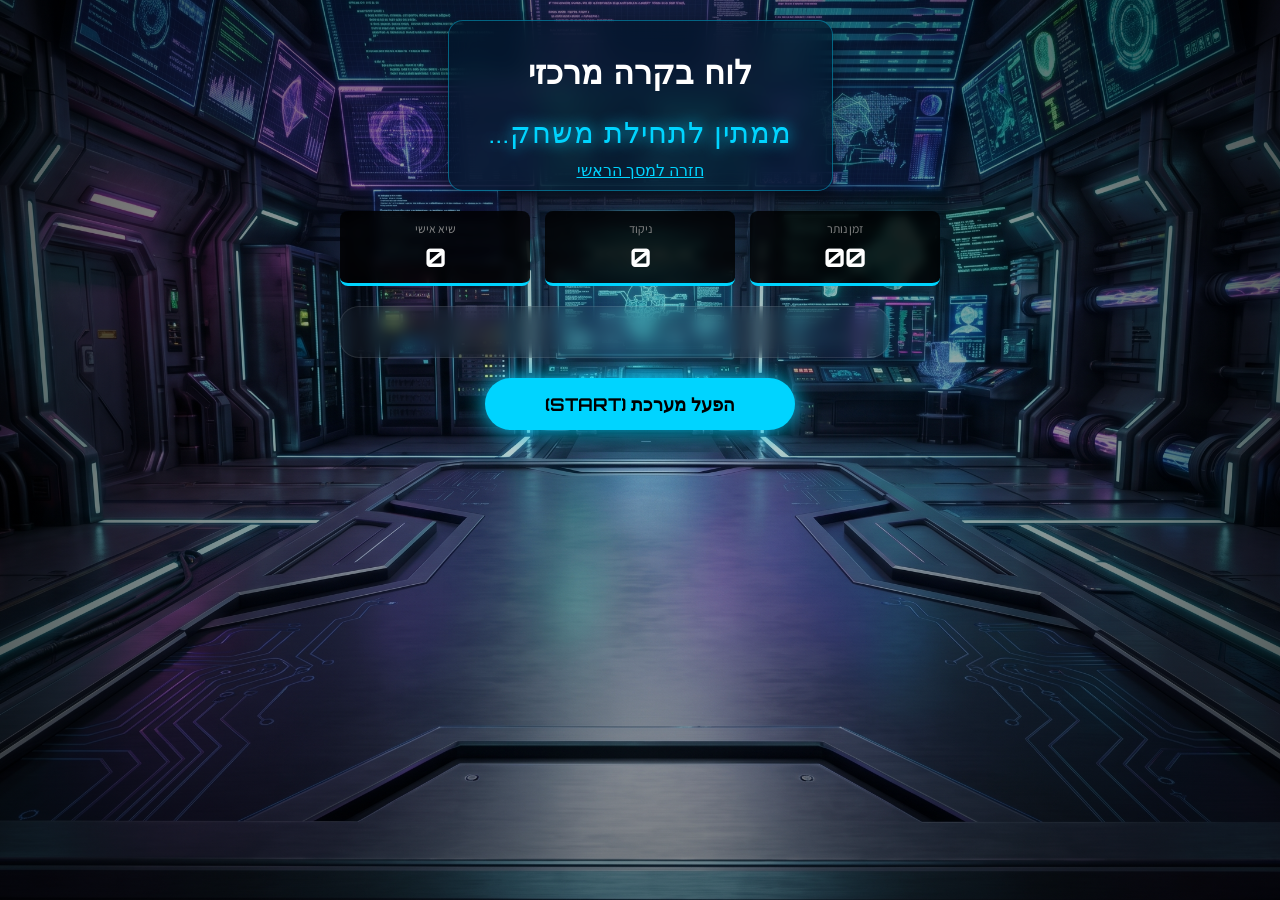
==== pages/game.html @ 633eba56 "requirements Completed all core project Co-authored-by: Copilot <copilot@github.com>" ====
<html lang="he" dir="rtl">
<head>
    <meta charset="UTF-8">
    <meta name="viewport" content="width=device-width, initial-scale=1.0">
    <title>מערכת בקרה עתידנית - המשחק</title>
    <link href="https://fonts.googleapis.com/css2?family=Orbitron:wght@400;700&family=Assistant:wght@300;600&display=swap" rel="stylesheet">
    <link rel="stylesheet" href="../styles/style.css">
</head>
<body>
    <header>
        <h1>לוח בקרה מרכזי</h1>
        <div id="task-display">ממתין לתחילת משחק...</div>
        <nav style="margin-top: 10px;"><a href="../index.html" style="color: var(--neon-blue);">חזרה למסך הראשי</a></nav>
    </header>

    <div id="stats-container">
        <div class="stat-box">
            <span class="label">זמן נותר</span>
            <div id="timer-display">00</div>
        </div>
        <div class="stat-box">
            <span class="label">ניקוד</span>
            <div id="score-display">0</div>
        </div>
        <div class="stat-box">
            <span class="label">שיא אישי</span>
            <div id="high-score-display">0</div>
        </div>
    </div>

    <main id="game-container">
        <div id="game-board"></div>
    </main>

    <button id="start-btn">הפעל מערכת (START)</button>

    <!-- חלון קופץ לסיום המשחק -->
    <div id="game-modal" class="modal-hidden">
        <div class="modal-content">
            <h2 id="modal-title">סריקה הושלמה</h2>
            <p id="modal-message"></p>
            <div id="modal-stats">
                <span id="final-score-display">ניקוד: 0</span>
                <span id="new-record-tag" class="hidden"></span>
            </div>
            <button id="restart-btn">אתחול מערכת מחדש (RESTART)</button>
        </div>
    </div>

    <!-- שים לב לשינוי לשם התיקייה scripts ולתוספת type="module" שנדרשת ל-ES6 Import/Export -->
    <script type="module" src="../scripts/main.js"></script>
</body>
</html>
---- styles/style.css ----
/* הגדרות משתנים וצבעי בסיס */
:root {
    --neon-blue: #00d4ff;
    --neon-red: #ff4d4d;
    --glass-bg: rgba(0, 20, 40, 0.65);
    --border-glow: rgba(0, 212, 255, 0.4);
    --main-font: 'Orbitron', sans-serif;
    --secondary-font: 'Assistant', sans-serif;
}

/* הגדרות גוף העמוד והרקע */
body {
    background-image: url('assets/background.png'); /* וודאי שהנתיב לתמונה מדויק */
    background-size: cover;
    background-position: center;
    background-attachment: fixed;
    margin: 0;
    height: 100vh;
    display: flex;
    flex-direction: column;
    align-items: center;
    justify-content: space-between;
    padding: 20px 0;
    font-family: var(--secondary-font);
    color: white;
    overflow: auto; /* מאפשר גלילה רק כשצריך */
    
    min-height: 100vh; 
    box-sizing: border-box; 
    display: flex;
    flex-direction: column;
    align-items: center;
    justify-content: flex-start; /* מרכוז האלמנטים בדיוק לאמצע המסך */
    gap: 20px; /* ריווח אחיד ויפה בין הכותרת, הניקוד והלוח */
    padding: 20px;
    
    font-family: var(--secondary-font);
    color: white;
    overflow-x: hidden; /* מונע גלילה אופקית בלבד */

}

/* שכבת עומק לרקע */
body::before {
    content: "";
    position: absolute;
    top: 0; left: 0; width: 100%; height: 100%;
    background: radial-gradient(circle, rgba(0,0,0,0.1) 0%, rgba(0,0,0,0.7) 100%);
    z-index: -1;
}

/* כותרת המערכת והמשימה */
header {
    text-align: center;
    font-family: var(--main-font);
    background: var(--glass-bg);
    padding: 10px 40px;
    border-radius: 15px;
    border: 1px solid var(--border-glow);
    backdrop-filter: blur(12px);
    box-shadow: 0 5px 20px rgba(0,0,0,0.5);
}

#task-display {
    font-size: 1.8rem;
    color: var(--neon-blue);
    text-shadow: 0 0 15px var(--neon-blue);
    margin-top: 5px;
    letter-spacing: 1px;
}

/* לוח נתונים (סטטיסטיקות) */
#stats-container {
    display: flex;
    gap: 15px;
    width: 90%;
    max-width: 600px;
}

.stat-box {
    flex: 1;
    background: rgba(0, 0, 0, 0.8);
    border-bottom: 3px solid var(--neon-blue);
    padding: 10px;
    text-align: center;
    border-radius: 8px;
    backdrop-filter: blur(5px);
}

.stat-box .label {
    display: block;
    font-size: 0.75rem;
    text-transform: uppercase;
    color: #888;
    margin-bottom: 5px;
}

#timer-display, #score-display, #high-score-display {
    font-family: var(--main-font);
    font-size: 1.6rem;
    font-weight: bold;
}

/* לוח המשחק והכפתורים */
#game-board {
    display: grid;
    grid-template-columns: repeat(5, 75px);
    grid-auto-rows: 75px; 
    gap: 18px;
    background: rgba(255, 255, 255, 0.03);
    padding: 25px;
    border-radius: 20px;
    border: 1px solid rgba(255, 255, 255, 0.1);
    backdrop-filter: blur(8px);
    width: 100%;
    max-width: 800px;
    margin: 0 auto;
   
}
#game-board.hard-mode {
    grid-template-columns: repeat(8, 1fr);
    gap: 10px; /* רווח קטן יותר כדי לחסוך מקום */
    max-width: 1000px; /* מאפשר ללוח לגדול קצת יותר לרוחב */
}
/* עיצוב כפתור המערכת בשקיפות סטייל */
.system-button {
    
    width: 100%;
    /* השורה הבאה קריטית: שומרת על הכפתורים כריבועים מושלמים אוטומטית! */
    aspect-ratio: 1 / 1; 
    
    background: color-mix(in srgb, var(--btn-main-color, #333), transparent 75%);
    border: 1px solid color-mix(in srgb, var(--btn-main-color, #fff), transparent 50%);
    color: white;
    font-size: 1.3rem;
    font-family: var(--main-font);
    cursor: pointer;
    display: flex;
    align-items: center;
    justify-content: center;
    transition: all 0.3s cubic-bezier(0.4, 0, 0.2, 1);
    box-shadow: inset 0 0 12px rgba(255, 255, 255, 0.05);
}


.system-button:hover {
    background: color-mix(in srgb, var(--btn-main-color), transparent 40%);
    border-color: white;
    box-shadow: 0 0 20px var(--btn-main-color);
    transform: scale(1.08) translateY(-2px);
}

/* צורות */
.circle { border-radius: 50%; }
.square { border-radius: 12px; }

/* הבהוב לכפתורים שמתאימים למשימה */
.blinking {
    animation: neon-pulse 1.8s infinite alternate;
}

@keyframes neon-pulse {
    from { 
        box-shadow: 0 0 5px var(--btn-main-color), inset 0 0 2px var(--btn-main-color); 
        filter: brightness(1);
    }
    to { 
        box-shadow: 0 0 20px var(--btn-main-color), inset 0 0 10px var(--btn-main-color); 
        filter: brightness(1.3);
    }
}

/* כפתור שכבר נלחץ */
.clicked {
    background: rgba(20, 20, 20, 0.9) !important;
    border-color: #222 !important;
    color: #444 !important;
    opacity: 0.5;
    animation: none !important;
    pointer-events: none;
    transform: scale(0.95) !important;
}

/* כפתור הפעלה ראשי */
#start-btn {
    font-family: var(--main-font);
    padding: 15px 60px;
    background: var(--neon-blue);
    color: #000;
    border: none;
    border-radius: 50px;
    font-weight: bold;
    font-size: 1.1rem;
    cursor: pointer;
    box-shadow: 0 0 25px var(--neon-blue);
    transition: 0.4s;
    margin-bottom: 10px;
}

#start-btn:hover {
    background: white;
    box-shadow: 0 0 40px white;
    transform: translateY(-3px);
}


/* חלון המודאל */
#game-modal {
    position: fixed;
    top: 0; left: 0; width: 100%; height: 100%;
    display: flex;
    align-items: center;
    justify-content: center;
    z-index: 1000;
    backdrop-filter: blur(10px);
}


.modal-content {
    background: var(--glass-bg);
    padding: 40px;
    border: 2px solid var(--neon-blue);
    border-radius: 20px;
    text-align: center;
    box-shadow: 0 0 50px rgba(0, 212, 255, 0.5);
    max-width: 400px;
    width: 80%;
        margin: auto; 
  max-height: 75vh;
    overflow-y: auto;


}


#modal-title {
    font-family: var(--main-font);
    color: var(--neon-blue);
    font-size: 2rem;
    margin-bottom: 20px;
}

#modal-stats {
    margin: 20px 0;
    font-size: 1.2rem;
}

#new-record-tag {
    display: block;
    color: #ffd700; /* זהב */
    font-weight: bold;
    margin-top: 10px;
    animation: blink-animation 0.5s infinite alternate;
}

#restart-btn {
    font-family: var(--main-font);
    background: var(--neon-blue);
    color: black;
    border: none;
    padding: 15px 30px;
    border-radius: 50px;
    cursor: pointer;
    font-weight: bold;
    transition: 0.3s;
}

#restart-btn:hover { background: white; box-shadow: 0 0 20px white; }

/* חלון המודאל הראשי */
#game-modal {
    position: fixed; /* חייב להיות fixed כדי לצוף מעל הכל */
    top: 0;
    left: 0;
    width: 100vw;
    height: 100vh;
    background: rgba(0, 0, 0, 0.9); /* רקע שחור חזק */
    display: flex;
    align-items: center;
    justify-content: center;
    z-index: 9999; /* מספר גבוה מאוד כדי שיהיה מעל הרקע והכפתורים */
    backdrop-filter: blur(10px); /* אפקט טשטוש לרקע */
}

/* המחלקה שמסתירה את המודאל */
.modal-hidden {
    display: none !important;
}

/* התוכן הלבן/שקוף של החלון */
.modal-content {
    background: #001a2e; /* כחול כהה עמוק */
    padding: 40px;
    border: 2px solid #00d4ff;
    border-radius: 20px;
    text-align: center;
    box-shadow: 0 0 50px rgba(0, 212, 255, 0.6);
    max-width: 450px;
    width: 90%;
    color: white;
}

#modal-title {
    font-family: 'Orbitron', sans-serif;
    font-size: 2.5rem;
    margin-bottom: 10px;
}

#modal-message {
    font-size: 1.2rem;
    margin-bottom: 20px;
    color: #ccc;
}

#modal-stats {
    background: rgba(255, 255, 255, 0.05);
    padding: 15px;
    border-radius: 10px;
    margin-bottom: 20px;
}

#new-record-tag {
    display: block;
    color: #ffd700;
    font-weight: bold;
    margin-top: 10px;
    font-size: 1.4rem;
}

/* כפתור ה-Restart בתוך המודאל */
#restart-btn {
    padding: 15px 40px;
    background: #00d4ff;
    color: black;
    border: none;
    border-radius: 50px;
    font-weight: bold;
    font-size: 1.1rem;
    cursor: pointer;
    transition: 0.3s;
}

#restart-btn:hover {
    background: white;
    box-shadow: 0 0 20px white;
}

/* הגדרה למקרה ששיא חדש מוסתר */
.hidden {
    display: none;
}
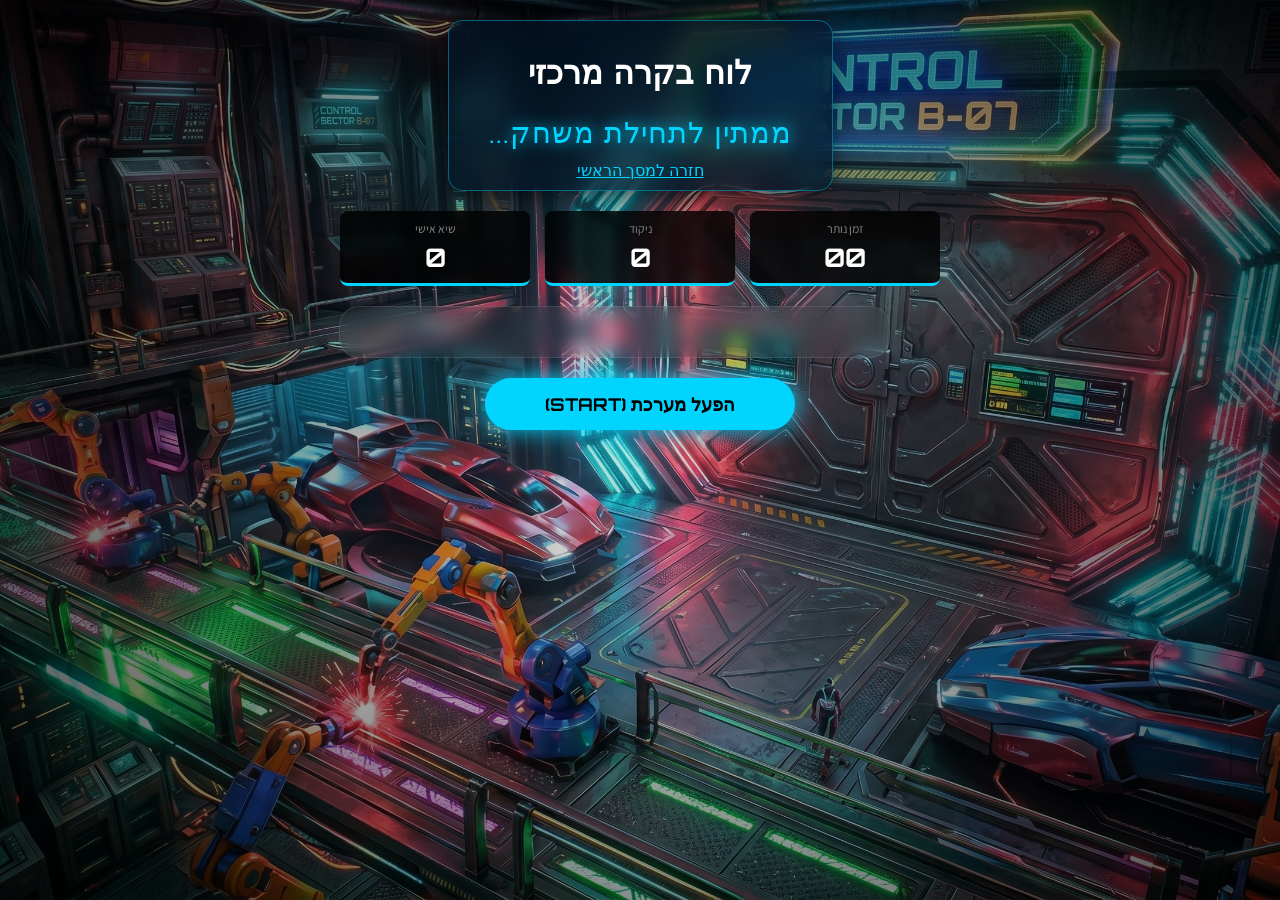
==== commit 4875b992: "הוספת מוזיקת רקע גלובלית במעבר בין דפים ועדכון דף ההוראות" ====
--- a/pages/game.html
+++ b/pages/game.html
@@ -5,8 +5,9 @@
     <title>מערכת בקרה עתידנית - המשחק</title>
     <link href="https://fonts.googleapis.com/css2?family=Orbitron:wght@400;700&family=Assistant:wght@300;600&display=swap" rel="stylesheet">
     <link rel="stylesheet" href="../styles/style.css">
+    <script src="../scripts/music.js"></script>
 </head>
-<body>
+<body id="game-screen">
     <header>
         <h1>לוח בקרה מרכזי</h1>
         <div id="task-display">ממתין לתחילת משחק...</div>
--- a/styles/style.css
+++ b/styles/style.css
@@ -10,7 +10,6 @@
 
 /* הגדרות גוף העמוד והרקע */
 body {
-    background-image: url('assets/background.png'); /* וודאי שהנתיב לתמונה מדויק */
     background-size: cover;
     background-position: center;
     background-attachment: fixed;
@@ -38,6 +37,21 @@
     color: white;
     overflow-x: hidden; /* מונע גלילה אופקית בלבד */
 
+}
+/* רקע ייעודי למסך הפתיחה וההתחברות */
+#home-screen {
+    background-image: url('assets/home-bg.png'); 
+}
+
+/* רקע ייעודי למסך המשחק */
+#game-screen {
+    background-image: url('assets/game-bg.png');
+}
+#scores-screen {
+    background-image: url('assets/scores-bg.png');
+}
+#instructions-screen {
+    background-image: url('assets/instructions-bg.png');
 }
 
 /* שכבת עומק לרקע */
